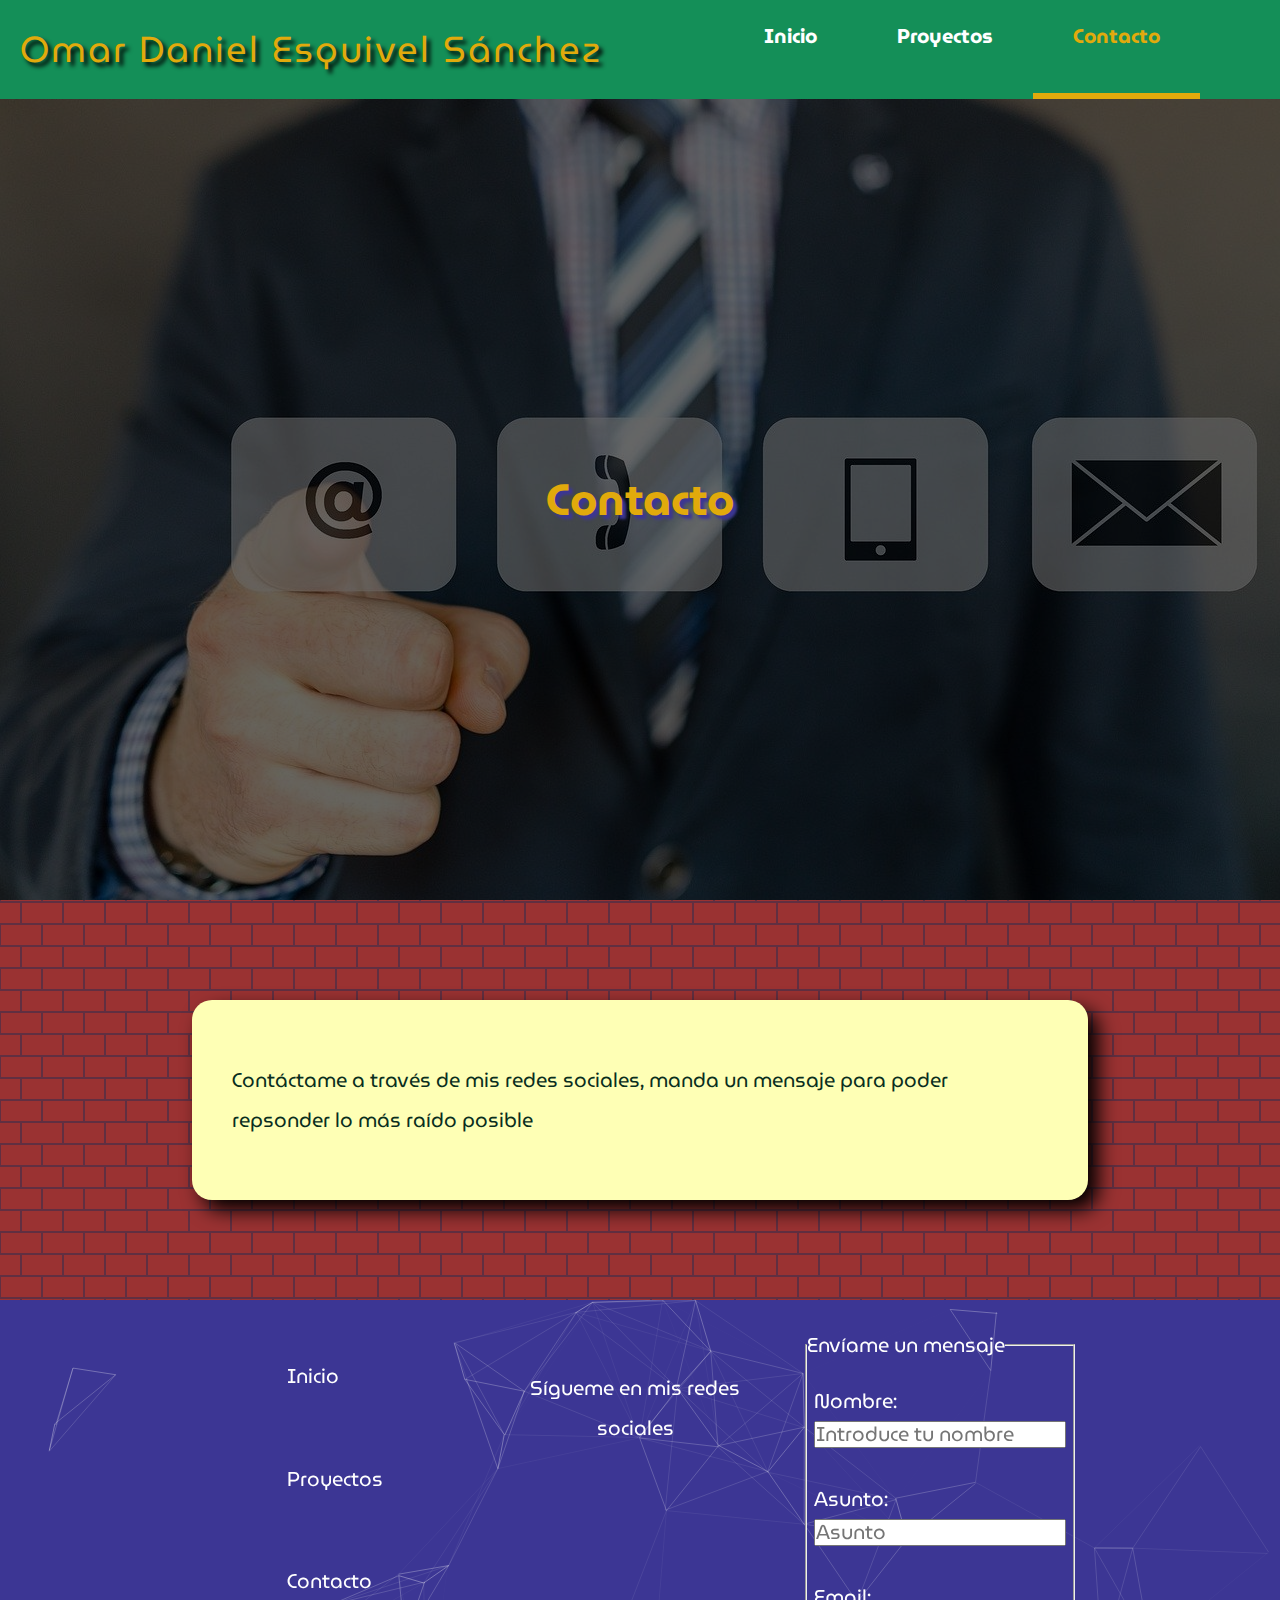
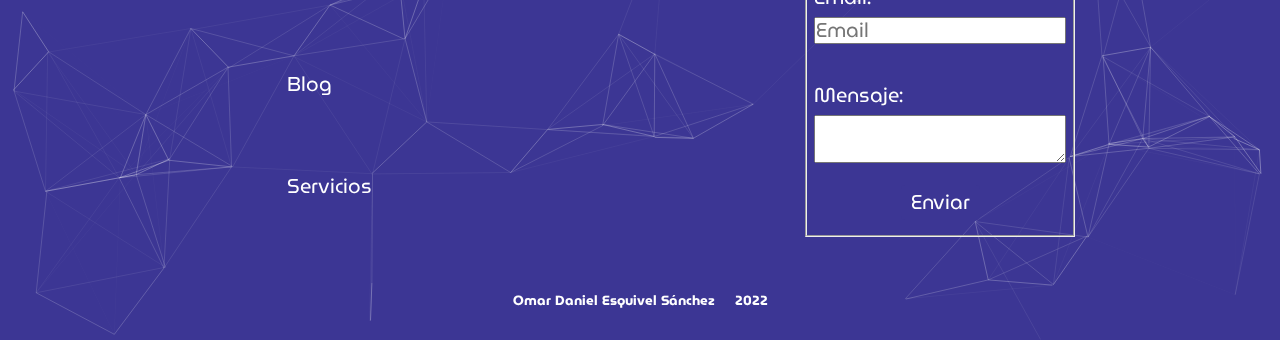
==== contact.html @ aa888d84 "Primer commit" ====
<!DOCTYPE html>
<html lang="es">
<head>
    <meta charset="UTF-8">
    <meta http-equiv="X-UA-Compatible" content="IE=edge">
    <meta name="viewport" content="width=device-width, initial-scale=1.0">
    <!-- NORMALIZE -->
    <link rel="stylesheet" href="./assets/css/normalize.css">
    <!-- STYLES -->
    <link rel="stylesheet" href="./assets/css/styles.css">
    <!-- GOOGLE FONTS -->
    <link rel="preconnect" href="https://fonts.googleapis.com">
    <link rel="preconnect" href="https://fonts.gstatic.com" crossorigin>
    <link href="https://fonts.googleapis.com/css2?family=MuseoModerno:wght@100;200;400;500;700&family=Ubuntu:ital,wght@0,300;0,500;1,300;1,500&display=swap" rel="stylesheet">    
    <!-- FONT AWESOME -->
    <link rel="stylesheet" href="https://cdnjs.cloudflare.com/ajax/libs/font-awesome/6.1.1/css/all.min.css" integrity="sha512-KfkfwYDsLkIlwQp6LFnl8zNdLGxu9YAA1QvwINks4PhcElQSvqcyVLLD9aMhXd13uQjoXtEKNosOWaZqXgel0g==" crossorigin="anonymous" referrerpolicy="no-referrer" />
    <title>ODES | Contacto</title>
</head>
<body>
    <header>
        <nav class="main-nav">
            <div class="mobile">
                <div class="header-mobile">
                    <div class="logo">
                        Omar Daniel Esquivel Sánchez
                    </div>
                    <div class="ODES">
                        ODES
                    </div>
                                        
                    <div class="menu-logo-mobile center-flex">
                        <i class="fa-solid fa-bars"></i>                            
                    </div>

                </div>
                <ul class="clear-list">
                    <li>
                        <a 
                            class="clear-link display-block" href="index.html"
                        >
                            Inicio
                        </a>
                    </li>
                    <li>
                        <a 
                            class="clear-link display-block" href="projects.html"
                        >
                            Proyectos
                        </a>
                    </li>
                    <li>
                        <a 
                            class="clear-link display-block" href="contact.html"
                        >
                            Contacto
                        </a>
                    </li>
                    <li>
                        <a 
                            class="clear-link display-block" href="blog.html"
                        >
                            Blog
                        </a>
                    </li>
                    <li>
                        <a 
                            class="clear-link display-block" href="services.html"
                        >
                            Servicios
                        </a>
                    </li>
                </ul>
            </div>
            <div class="desktop">

                <div class="logo">
                    Omar Daniel Esquivel Sánchez
                </div>
                <div class="menus center-flex">
                    <div class="main-menu">
                        <ul class="clear-list">
                            <li>
                                <a
                                    class="clear-link display-block" href="index.html"
                                >
                                    Inicio
                                </a>
                            </li>
                            <li>
                                <a
                                    class="clear-link display-block" href="projects.html"
                                >
                                    Proyectos
                                </a>
                            </li>
                            <li class="page-active">
                                <a
                                    class="clear-link display-block" href="contact.html"
                                >
                                    Contacto
                                </a>
                            </li>
                        </ul>
                    </div>
                    <div class="secondary-menu">

                        <div class="activate-secondary-menu">
                            <div class="menu-logo-desktop display-block">
                                <i class="fa-solid fa-bars"></i>                            
                            </div>
                            <ul class="clear-list">
                                <li>
                                    <a
                                        class="clear-link display-block" href="blog.html"
                                    >
                                        Blog
                                    </a>
                                </li>
                                <li>
                                    <a
                                        class="clear-link display-block" href="services.html"
                                    >
                                        Servicios
                                    </a>
                                </li>
                            </ul>
                        </div>
                    </div>
                </div>
            </div>
        </nav>
        <div class="hero">
            <div class="hero-container hero-container-contact">
                <div class="hero-message center-flex">
                    <h2><a class="clear-link" href="#presentation">Contacto</a></h2>
                </div>
            </div>
        </div>
        <div id="presentation"></div>
    </header>
    <main>
        <section class="section-presentations center-flex container-70 container-border container-shadow">
            <p>
                Contáctame a través de mis redes sociales, manda un mensaje para poder repsonder lo más raído posible 
            </p>
        </section>
    </main>
    <div id="particles-js"></div>
    <footer class="main-footer">
        <div class="footer-top-container">
            <div class="footer-nav-container center-flex">
                <ul class="clear-list">
                    <li>
                        <a class="clear-link display-block" href="">Inicio</a>
                    </li>
                    <li>
                        <a class="clear-link display-block" href="">Proyectos</a>
                    </li>
                    <li>
                        <a class="clear-link display-block" href="">Contacto</a>
                    </li>
                    <li>
                        <a class="clear-link display-block" href="">Blog</a>
                    </li>
                    <li>
                        <a class="clear-link display-block" href="">Servicios</a>
                    </li>
                </ul>
            </div>
            <div class="footer-contact">
                <div class="footer-social">
                    <ul class="clear-list">
                        <li>
                            <p class="text-center">Sígueme en mis redes sociales</p>
                        </li>
                        <li>
                            <a class="clear-link display-block social-turn-right" href="">
                                <i class="fa-brands fa-github"></i>
                            </a>
                        </li>
                        <li>
                            <a class="clear-link display-block social-turn-left" href="">
                                <i class="fa-brands fa-youtube"></i>
                            </a>
                        </li>
                        <li>
                            <a class="clear-link display-block social-turn-right" href="">
                                <i class="fa-brands fa-gitlab"></i>
                            </a>
                        </li>
                        <li>
                            <a class="clear-link display-block social-turn-left" href="">
                                <i class="fa-brands fa-facebook"></i>
                            </a>
                        </li>
                    </ul>
                </div>
                <fieldset class="footer-form">
                        <legend>Envíame un mensaje</legend>
                            <div class="field-row">
                                <label for="nombre">Nombre:</label>
                                <input type="text" id="nombre" placeholder="Introduce tu nombre" required>
                            </div>
                            <div class="field-row">
                                <label for="asunto">Asunto:</label>
                                <input type="text" id="asunto" placeholder="Asunto" required>
                            </div>
                            <div class="field-row">
                                <label for="email">Email:</label>
                                <input type="email" id="email" placeholder="Email">
                            </div>
                            <div class="field-row">
                                <label for="mensaje">Mensaje:</label>
                                <textarea id="mensaje" cols="16" rows="2"></textarea>
                            </div>
                            <input class="btn-submit" type="submit" value="Enviar">             
                </fieldset>
            </div>
        </div>
        <span class="legal center-flex">
            <h6> Omar Daniel Esquivel Sánchez &nbsp;&nbsp;&nbsp; 2022 </h6>
        </span>
    </footer>
</body>
<script src="./assets/js/app-navbar-main.js"></script>
<script src="./assets/particles/particles.js"></script>
<script src="./assets/particles/app.js"></script>
</html>
---- assets/css/styles.css ----
/*************************************************************************/
/******************************  Variables  ******************************/
/*************************************************************************/

:root {
    /* Main colors */
    --main-white:  #ffffff;
    --main-black:  #000000;
    --main-yellow: #E1AA0C;
    --main-red:    #9a3232;
    --main-blue:   #3c3694;    
    --main-pink:   #f83073;
    --main-green:  #148f58;
    /* Secondary colors */
    --yellow-1: #85780a;
    --yellow-2: #b4b229;
    --yellow-3: #c39200;
    --yellow-4: #feffb5;
    --red-1:    #c4302b;
    --red-2:    #441818;
    --blue-1:   #3d2b7e;
    --blue-2:   #18117c;
    --green-1:  #092e1d;
    --green-2:  #116161;
    --green-3:  #194b19;
    /* Size text */
    --size-micro:      0.4rem;
    --size-very-small: 0.8rem;
    --size-small:      1.2rem;
    --size-normal:     1.6rem;
    --size-large:      2rem;
    /* Size titles */
    --size-llllll: 2.4rem;
    --size-lllll:  2.8rem;
    --size-llll:   3.2rem;
    --size-lll:    3.6rem;
    --size-ll:     4rem;
    --size-l:      4.4rem;
    /* Fonts  Ubuntu 300 300 500 500 MuseoModerno 200 400 500 700*/
    /* font-family: 'MuseoModerno', cursive; */
    /* font-family: 'Ubuntu', sans-serif; */
}


/************************************************************/
/************************* Settings *************************/
/************************************************************/

*, *:before, *:after {
    box-sizing: inherit;
    margin:     0;
    padding:    0;
}

html {
    box-sizing: border-box;
    font-size:  62.5%;
}

body {    
    background-color: var(--main-red);
    background-image: url("data:image/svg+xml,%3Csvg width='42' height='44' viewBox='0 0 42 44' xmlns='http://www.w3.org/2000/svg'%3E%3Cg id='Page-1' fill='none' fill-rule='evenodd'%3E%3Cg id='brick-wall' fill='%230d2a58' fill-opacity='0.4'%3E%3Cpath d='M0 0h42v44H0V0zm1 1h40v20H1V1zM0 23h20v20H0V23zm22 0h20v20H22V23z'/%3E%3C/g%3E%3C/g%3E%3C/svg%3E");
    font-family:      'MuseoModerno', cursive;
    font-size:        var(--size-large);
    font-weight:      400;
    line-height:      2;    
}


/************************************************************/
/************************* Main Nav *************************/
/************************************************************/

.main-nav {
    background-color: var(--main-green);
    position:         fixed;
    top:              0;
    width:            100%;
    z-index:          100;
}

.desktop {
    align-items:     center;
    display:         flex;
    height:          11vh;
    justify-content: space-between;
}

.mobile {
    display: none;
}

.main-menu ul {
    align-items:     center;
    display:         flex;
    justify-content: center;
}

.main-menu a {
    border-bottom: solid 6px transparent;
    border-top:    solid 6px transparent;
    color:         var(--main-white);
    font-size:     var(--l);
    font-weight:   700;
    height:        11vh;
    margin:        0;
    padding:       1rem 4rem;
}

.main-menu a:hover {
    border-bottom: solid 6px var(--main-yellow);
    color:         var(--main-yellow);
}

.menu-logo-desktop {
    border-bottom: solid 6px transparent;
    border-top:    solid 6px transparent;
    color:         var(--main-white);
    font-size:     var(--l);
    font-weight:   700;   
    height:        11vh;
    margin:        0;
    padding:       1rem 4rem;
}

.menu-logo-desktop:hover {
    border-bottom: solid 6px var(--main-yellow);
    color:         var(--main-yellow);
}

.secondary-menu ul {
    display:  none;
    position: absolute;
}

.activate-secondary-menu:hover ul {
    align-items:    center;
    display:        flex;
    flex-direction: column;
    position:       absolute;
    right:          0rem;
    width:          20rem;
}

.activate-secondary-menu:hover li {
    background-color: var(--main-green);
    border-bottom:    solid 6px transparent;
    height:           11vh;
    margin:           0;
    width:            100%;
}

.activate-secondary-menu:hover li:hover {
    border-bottom: solid 6px var(--main-yellow);
    color:         var(--main-yellow);
}

.activate-secondary-menu:hover a {
    color:            var(--main-white);
    font-size:        var(--l);
    font-weight:      700;
    margin:           0;
    padding:          1rem 2rem;
}

.activate-secondary-menu:hover li:hover a {
    color: var(--main-yellow);
}

/* Logo */
.ODES {
    display: none;
}

.desktop .logo {
    color:          var(--main-yellow);
    font-size:      var(--size-lll);
    margin:         0 0 0 2rem;
    padding:        0;
    letter-spacing: 0.2rem;
    text-shadow:    0.4rem 0.4rem 0.4rem var(--main-black);
}


@media screen and (max-width: 1200px) {
    .main-menu a {
        padding: 1rem 2rem;
    }   

    .activate-secondary-menu:hover ul {
        width: 18rem;
    }

    /* Logo */
    .desktop .logo {
        color:     var(--main-yellow);
        font-size: var(--size-llll);
    }
}

@media screen and (max-width: 1100px) {
    .main-menu a {
        padding: 1rem 1.5rem;
    }
    
    .activate-secondary-menu:hover ul {
        width: 16rem;
    }
    
    /* Logo */
    .desktop .logo {
        color:     var(--main-yellow);
        font-size: var(--size-lllll);
    }
}

@media screen and (max-width: 950px) {
    .mobile {
        display:        flex;
        flex-direction: column; 
    }

    .header-mobile {
        display:         flex;
        justify-content: space-between;
        margin:          0 1rem;
    }

    .menu-logo-mobile {
        border-bottom: solid 6px transparent;
        border-top:    solid 6px transparent;
        color:         var(--main-white);
        font-size:     var(--l);
        font-weight:   700;   
        height:        11vh;
        margin:        0;
        padding:       0;
        width:         11vh;
    }
    
    .menu-logo-mobile:hover {
        border-bottom: solid 6px var(--main-yellow);
        color:         var(--main-yellow);
    }

    .mobile ul {
        align-items:      left;
        background-color: var(--main-green);
        display:          none;
        flex-direction:   column;
        justify-content:  center;
        position:         absolute;
        top:              11vh;
        width:            100%;
    }

    .mobile li {
        border-bottom: solid 6px transparent;
        border-top:    solid 6px transparent;
        color:         var(--main-white);
        font-weight:   700;   
        height:        11vh;
        margin:        0;
        padding:       0 3rem;
        width:         100%;
    }

    .mobile li:hover {
        border-bottom: solid 6px var(--main-yellow);
    }
    
    .mobile a {
        color: var(--main-white);
    }

    .mobile li:hover a {
        color: var(--main-yellow);
    }
    
    .desktop {
        display: none;
    }
    
    /* Logo */
    .mobile .logo {
        color:          var(--main-yellow);
        display:        block;
        font-size:      var(--size-lllll);
        height:         11vh;
        margin:         0 0 0 1rem;
        padding:        0.6rem 0;
        letter-spacing: 0.2rem;
        text-shadow:    0.4rem 0.4rem 0.4rem var(--main-black);
    }
}

@media screen and (max-width: 600px) {
    /* Logo */
    .mobile .logo {
        font-size: var(--size-llllll);
    }
}

@media screen and (max-width: 520px) {
    /* Logo */
    .mobile .logo {
        font-size: var(--size-large);
    }
}

@media screen and (max-width: 470px) {
    /* Logo */
    .mobile .logo {
        font-size: var(--size-normal);
        padding:   1.6rem 0 0.4rem 0;
    }
}

@media screen and (max-width: 400px) {
    /* Logo */
    .mobile .logo {
        display: none;
    }

    .ODES {
        color:          var(--main-yellow);
        display:        block;
        font-size:      var(--size-lllll);
        margin:         0 0 0 1rem;
        padding:        0;
        letter-spacing: 0.2rem;
        text-shadow:    0.4rem 0.4rem 0.4rem var(--main-black);
    }
}


/********************************************************************/
/******************************  Hero  ******************************/
/********************************************************************/

.hero-container-home {
    background: url('../img/jpg/fondo1.jpg') no-repeat center center/cover;
}

.hero-container-projects {
    background: url('../img/jpg/proyectos.jpg') no-repeat center center/cover;
}

.hero-container-contact {
    background: url('../img/jpg/contacto.jpg') no-repeat center center/cover;
}

.hero-container {
    height:     89vh;
    margin-top: 11vh;
}

.hero-message {
    background:  rgba(0, 0, 0, 0.6);
    height:      89vh;
    margin-top:  11vh;
}

.hero-message a {
    color:       var(--main-yellow);
    font-size:   var(--size-l);
    text-shadow: 0.4rem 0.4rem 0.3rem var(--main-blue);
}

.hero-message h2 {
    transition:  all linear 0.2s;
}

.hero-message h2:hover {
    transform: scale(2);
}

@media screen and (max-width: 660px) {
    .hero-message a {
        font-size: var(--size-llll);
    }
}

@media screen and (max-width: 600px) {
    .hero-container {
        background: none;
    }   
}

@media screen and (max-width: 540px) {
    .hero-message a {
        font-size: var(--size-llllll);
    }
}

@media screen and (max-width: 380px) {
    .hero-message a {
        font-size: var(--size-large);
    }
}


/*****************************************************************************/
/******************************  Presentations  ******************************/
/*****************************************************************************/

.section-presentations {
    background-color: var(--yellow-4);
    color:            var(--green-1);
    margin:           10rem auto;
    padding:          6rem 4rem;
}


/*************************************************************************/
/******************************  Blackjack  ******************************/
/*************************************************************************/

.blackjack-container {
    align-items:      center;
    background-color: var(--blue-1);
    color:            var(--main-white);
    display:          flex;
    font-size:        var(--size-llllll);
    flex-direction:   column;
    justify-content:  space-around;
    padding:          4rem 6rem;
}

.blackjack-title {
    font-size:   12rem;
    text-shadow: 2rem 2rem 0.8rem var(--main-black);
}

.blackjack-cards {
    align-items:     center;
    display:         flex;
    justify-content: center;
    margin:          4rem 0;
    width:           90%;
}

.blackjack-cards img {
    margin:     4rem;
    transition: all linear 0.4s;
    width:      25%;
}

.blackjack-cards img:hover {
    transform: rotate(25deg);
}

.blackjack-button {
    background-color: var(--blue-2);
    border:           solid 4px var(--yellow-1);
    border-radius:    8px;
    margin:           0;
    transition:       all linear 0.4s;
    width:            40%;
}

.blackjack-button:hover {
    background-color: var(--green-1);
}

.blackjack-button a {
    color:     var(--yellow-1);
    font-size: var(--size-lll);
    margin:    2rem 0;
}

.blackjack-text {
    margin:     6rem 0;
    text-align: justify;
    width:      80%;
}

@media screen and (max-width: 1040px) {
    .hidden-card {
        display: none;
    }

    .blackjack-cards {
        margin: 0 0 4rem 0;
    }

    .blackjack-cards img {
        width: 50%;
    }

    .blackjack-button {
        width: 60%;
    }
}

@media screen and (max-width: 760px) {
    .blackjack-title {
        font-size: 8rem;
    }
    
    .blackjack-button {
        width: 80%;
    }

    .blackjack-text {
        width: 100%;
    }
}

@media screen and (max-width: 620px) {    
    .blackjack-button {
        width: 100%;
    }
}

@media screen and (max-width: 520px) {
    .blackjack-container {
        font-size: var(--size-large);
    }
    
    .blackjack-title {
        font-size: 6rem;
    }
    
    .blackjack-cards img {
        width: 80%;
    }

    .blackjack-button a {
        font-size: var(--size-lllll);
    }
}

@media screen and (max-width: 420px) {
    .blackjack-title {
        font-size: var(--size-l);
    }
    
    .blackjack-cards img {
        width: 100%;
    }

    .blackjack-button a {
        font-size: var(--size-large);
    }
}

@media screen and (max-width: 380px) {
    .blackjack-cards img {
        width: 15rem;
    }
}

@media screen and (max-width: 300px) {
    .blackjack-button a {
        font-size: var(--size-normal);
    }
}


/***********************************************************************/
/******************************  Youtube  ******************************/
/***********************************************************************/

.container-youtube {
    background-color: var(--main-white);
    color:            var(--red-1);
    flex-direction:   column;
    margin:           10rem auto;
    padding:          6rem 4rem;
}

.presentation-youtube {
    margin-bottom: 6rem;
}

.logo-youtube {
    font-size: 30rem;
}

.element-youtube {
    margin:  4rem auto;
    padding: 0;
}

.element-youtube-title h3 {
    font-size: var(--size-lll);
}

.element-youtube-video {
    margin: 4rem 0;
    padding: 0;
    height: 50rem;
}

@media screen and (max-width: 1000px) {
    .element-youtube-video {
        height: 40rem;
    }   
}

@media screen and (max-width: 900px) {
    .element-youtube-video {
        height: 36rem;
    }   
}

@media screen and (max-width: 800px) {
    .logo-youtube {
        font-size: 20rem;
    }

    .element-youtube-video {
        height: 34rem;
    }   
}

@media screen and (max-width: 700px) {
    .element-youtube-video {
        height: 32rem;
    }   
}

@media screen and (max-width: 600px) {
    .element-youtube-video {
        height: 30rem;
    }   
}

@media screen and (max-width: 500px) {
    .element-youtube-video {
        height: 28rem;
    }   
}

@media screen and (max-width: 400px) {
    .element-youtube-video {
        height: 26rem;
    }   
}

@media screen and (max-width: 300px) {
    .element-youtube-video {
        height: 24rem;
    }   
}

/************************************************************************/
/******************************  Projects  ******************************/
/************************************************************************/


.projects-container {
    align-items:     center;
    display:         flex;
    flex-direction:  column;
    justify-content: center;
    margin:          2rem 0;
    padding:         0;
    width:           100%;
}

.project-container {
    align-items:     center;
    display:         flex;
    flex-direction:  column;
    justify-content: center;
    margin-bottom:   14rem;
    position:        relative;
    width:           85%;
}

.project-title {
    align-items:   center;
    display:       flex;
    justify-items: center;
    position:      relative;
    top:           2rem;
    width:         100%;    
    z-index:       20;
}

.project-title-right {
    flex-direction: row-reverse;
    right:          6rem;
}

.project-title-left {
    flex-direction: row;
    left:           6rem;
}

.project-title h2 {
    background-color: var(--blue-2);
    color:            var(--main-white);
    font-weight:      400;
    text-align:       center;
    width:            38%;
}

.project-box {
    background-color: var(--yellow-3);
    display: flex;
    height:  24rem;
    margin:  0;
    padding: 0;
}

.project-box-right {
    flex-direction: row-reverse;
}

.project-box-left {
    flex-direction: row;
}

.project-information {
    align-items:     center;
    display:         flex;
    flex-direction:  column;
    justify-content: center;
    margin:          0;
    padding:         0;
    width:           50%;
}

.project-text {
    color:      var(--main-white);
    height:     60%;
    padding:    2rem 4rem;
    text-align: justify;
}

.project-link {
    display: flex;
    padding: 0 4rem;
    width:   100%;
}

.project-link a {
    color: var(--main-white);
}

.project-link a:hover {
    color: var(--blue-2);
}

.project-image {
    align-items:     center;
    display:         flex;
    justify-content: center;
    width:           50%;
}

.project-image img {
    height:     30rem;
    transition: all linear 0.4s;
}

.project-image img:hover {
    transform: scale(1.02);
}

@media screen and (max-width: 1200px) {
    .project-container {
        margin-bottom: 28rem;
    }

    .project-title-right,
    .project-title-left {
        flex-direction:  row;
        justify-content: center;
        left:            auto;
        right:           auto;
    }
    
    .project-title h2 {
        width: 60%;
    }

    .project-information {
        padding-top: 2rem;
        width:       100%;
    }

    .project-box-right,
    .project-box-left {
        flex-direction: column;
    }

    .project-box {
        height: 28rem;
    }

    .project-link {
        margin-top: 1rem;
    }

    .project-image {
        width: 100%;
    }
}

@media screen and (max-width: 800px) {
    .project-container {
        margin-bottom: 26rem;
    }

    .project-title h2 {
        width: 80%;
    }

    .project-link {
        margin-top: 2rem;
    }

    .project-image img {
        height: 26rem;
    }   
}

@media screen and (max-width: 700px) {
    .project-container {
        margin-bottom: 24rem;
    }

    .project-image img {
        height: 22rem;
    }   

    .project-box {
        height: 32rem;
    }
    
    .project-link {
        margin-top: 3rem;
    }
}

@media screen and (max-width: 600px) {
    .project-container {
        margin-bottom: 22rem;
    }
    
    .project-title h2 {
        width: 90%;
    }

    .project-box {
        height: 38rem;
    }

    .project-link {
        margin-top: 4rem;
    }

    .project-image img {
        height: 18rem;
    }   
}

@media screen and (max-width: 500px) {
    .project-container {
        margin-bottom: 20rem;
    }
    
    .project-title h2 {
        width: 95%;
    }

    .project-box {
        height: 44rem;
    }

    .project-link {
        margin-top: 5rem;
    }

    .project-image img {
        height: 16rem;
    }   
}

@media screen and (max-width: 400px) {
    .project-container {
        margin-bottom: 18rem;
    }
    
    .project-box {
        height: 50rem;
    }

    .project-link {
        margin-top: 6rem;
    }

    .project-image img {
        height: 14rem;
    }   
}

@media screen and (max-width: 360px) {
    .project-information {
        padding-top: 0rem;
    }

    .project-box {
        height: 54rem;
    }

    .project-link {
        margin-top: 7rem;
    }
}

@media screen and (max-width: 320px) {
    .project-box {
        height: 58rem;
    }

    .project-link {
        margin-top: 8rem;
    }
}


/**********************************************************************/
/******************************  Footer  ******************************/
/**********************************************************************/

#particles-js {
    align-items:      center;
    background-color: var(--main-blue);
    color:            var(--main-white);
    display:          flex;
    flex-direction:   column;
    height:           64rem;
    justify-content:  space-around;
    margin:           0;
    padding:          0;
    position:         absolute;
    width:            100%;
    z-index:          -10;
}

.main-footer {
    align-items:      center;
    color:            var(--main-white);
    display:          flex;
    flex-direction:   column;
    height:           64rem;
    justify-content:  space-around;
    margin:           0;
    padding:          0;
    position:         absolute;
    width:            100%;
    z-index:          -10;
}

.main-footer a {
    color: var(--main-white);
}

.footer-top-container {
    align-items:      center;
    display:          flex;
    flex-direction:   row;
    height:           80%;
    justify-content:  center;
    margin:           0;
    padding:          0;
    position:         relative;
    width:            100%;
    z-index:          10;
}

.footer-nav-container ul {
    align-items:     center;
    display:         flex;
    flex-direction:  column;
    height:          100%;
    justify-content: space-around;
}

.footer-nav-container li {
    align-items: left;
    width:       100%;
    display:     flex;
}
    
.footer-nav-container a:hover {
    color: var(--main-yellow);
}

.footer-contact {
    align-items:      center;
    display:          flex;
    flex-direction:   row;
    height:           100%;
    justify-content:  center;
    margin:           0;
    padding:          0;
}

.footer-nav-container,
.footer-social {
    height:  100%;
    margin:  0 2rem;
    padding: 0;
    width:   26rem;
}

.footer-social ul {
    align-items:     center;
    display:         flex;
    flex-direction:  column;
    height:          100%;
    justify-content: space-around;
    margin:          0;
    padding:         0;
}

.social-turn-left i,
.social-turn-right i {
    font-size:  var(--size-l);
    transition: all linear 0.2s;
}

.social-turn-left i:hover,
.social-turn-right i:hover {
    color: var(--main-yellow);
}

.social-turn-left i:hover {
    transform: scale(2.4) rotate(-30deg);
}

.social-turn-right i:hover {
    transform: scale(2.4) rotate(30deg);
}

.footer-form {
    align-items:      center;
    color:            var(--main-white);
    display:          flex;
    flex-direction:   column;
    height:           100%;
    justify-content:  space-around;
    margin:           0 2rem;
    padding:          0 0 1rem 0;
    width:            26rem;
}

.field-row {
    align-items:     left;
    display:         flex;
    flex-direction:  column;
    justify-content: space-between;
    margin:          1rem 0;
    padding:         0;
    width:           95%;
}

.btn-submit {
    background-color: var(--main-blue);
    border:           solid 0 transparent;
    border-radius:    0.4rem;
    color:            var(--main-white);
    padding:          0.6rem 1rem;
}

.btn-submit:hover {
    background-color: var(--main-yellow);
    border-radius:    0.4rem;
    color:            var(--main-blue);
    cursor:           pointer;
}

.legal {
    margin:   0;
    padding:  0;
    position: relative;
    z-index:  10;
}

@media screen and (max-width: 900px) {
    .main-footer {
        height: 169rem;
    }
    
    #particles-js {
        height: 169rem;
    }

    .footer-top-container {
        flex-direction: column;
        height:         90%;
    }

    .footer-contact {
        height:         66%;
        flex-direction: column;
    }

    .footer-nav-container {
        height: 33%;
        margin: 2rem 0;
        width:  30rem;
    }
    
    .footer-social {
        height: 50%;
        margin: 2rem 0;
        width:  30rem;
    }
    
    .footer-form {
        height: 50%;
        margin: 2rem 0;
        width:  30rem;
    }
}

@media screen and (max-width: 320px) {
    .footer-nav-container {
        width: 24rem;
    }
    
    .footer-social {
        width: 24rem;
    }
    
    .footer-form {
        width: 24rem;
    }
}

@media screen and (max-width: 280px) {
    .footer-nav-container {
        width: 20rem;
    }
    
    .footer-social {
        width: 20rem;
    }
    
    .footer-form {
        width: 20rem;
    }
}


/*************************************************************/
/************************* Utilities *************************/
/*************************************************************/

/* Center */
.center-flex {
    align-items:     center;
    display:         flex;
    justify-content: center;
}

/* Clear */
.clear-margin {
    margin: 0;
}

.clear-link {
    text-decoration: none;
}

.clear-list {
    list-style: none;
}

.clear-padding {
    padding: 0;
}

.mon {
    margin:  0;
    padding: 0;
}

/* Containers */
.container-border {
    border-radius: 2rem;
}

.container-border-small {
    border-radius: 0.5rem;
}

.container-90 {
    width: 90%;
}

.container-80 {
    width: 80%;
}

.container-70 {
    width: 70%;
}

.container-60 {
    width: 60%;
}

@media screen and (max-width: 800px) {
    .container-80,
    .container-70,
    .container-60 {
        width: 90%;
    }
}   

.container-shadow {
    box-shadow: 1rem 1rem 2rem var(--main-black);
}

/* Display */
.display-block {
    display: block;
}

.display-flex {
    display: flex;
}

.display-grid {
    display: grid;
}

.display-none {
    display: none;
}

/* Links */
.page-active a {
    border-bottom: solid 6px var(--main-yellow);
    color:         var(--main-yellow);
}

/* Sections */

.section-width {
    width: 100%;
}


/* Text */

.text-center {
    text-align: center;
}

.text-justify {
    text-align: justify;
}
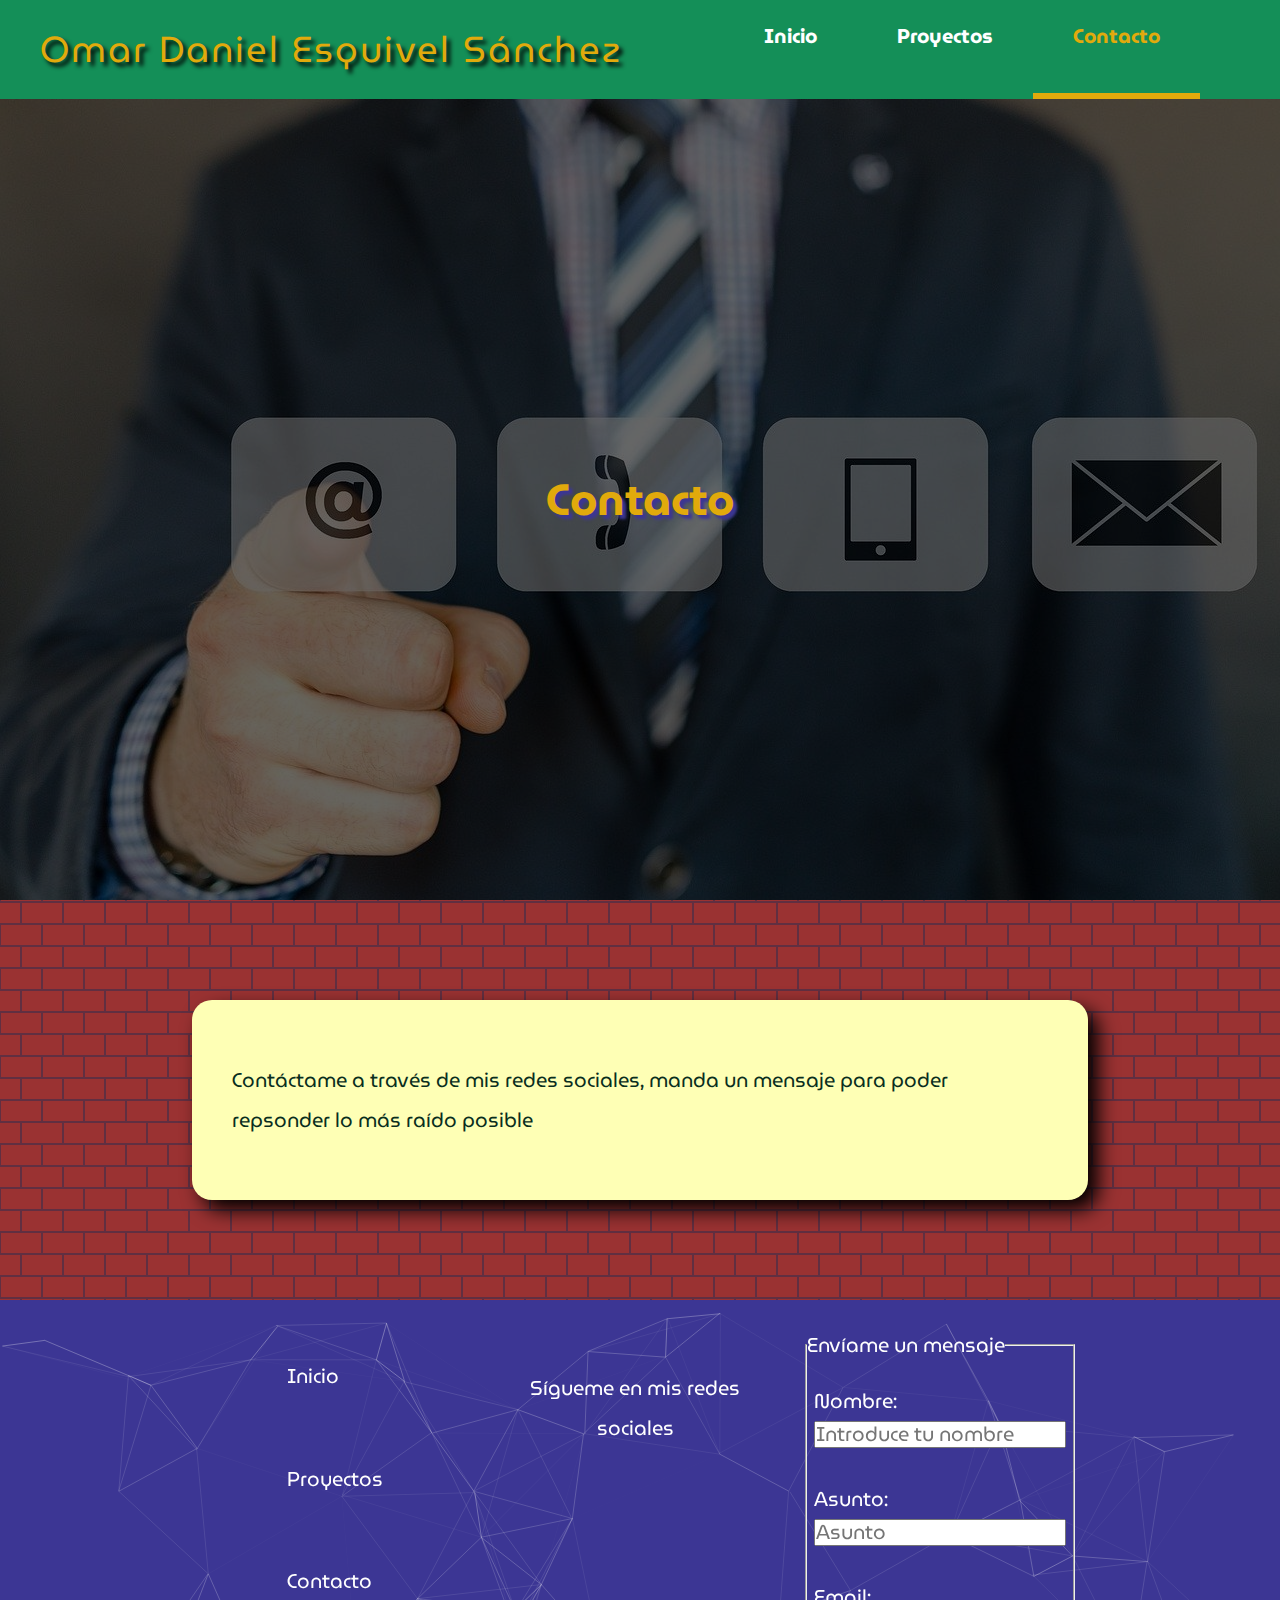
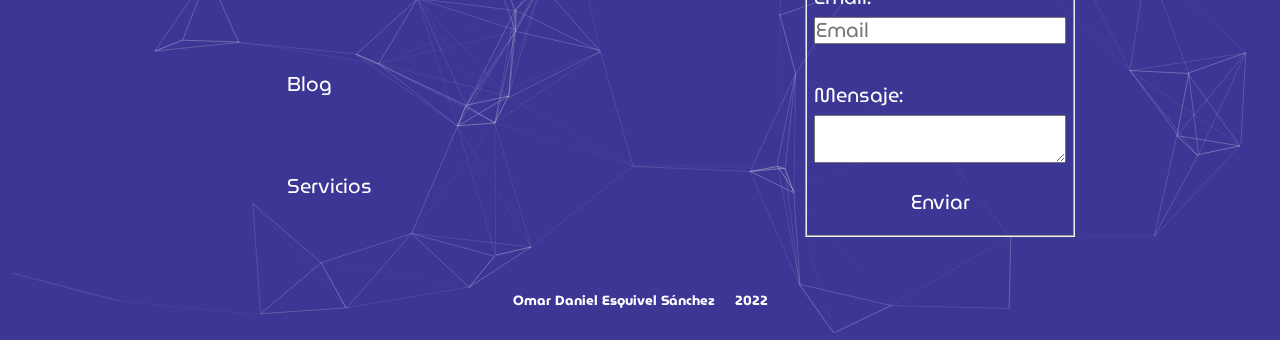
==== commit 3e206960: "Navbar fix" ====
--- a/contact.html
+++ b/contact.html
@@ -33,7 +33,7 @@
                     </div>
 
                 </div>
-                <ul class="clear-list">
+                <ul class="clear-list mobile-none-ul">
                     <li>
                         <a 
                             class="clear-link display-block" href="index.html"
--- a/assets/css/styles.css
+++ b/assets/css/styles.css
@@ -173,12 +173,16 @@
 }
 
 .desktop .logo {
-    color:          var(--main-yellow);
-    font-size:      var(--size-lll);
-    margin:         0 0 0 2rem;
-    padding:        0;
-    letter-spacing: 0.2rem;
-    text-shadow:    0.4rem 0.4rem 0.4rem var(--main-black);
+    align-items:     center;
+    color:           var(--main-yellow);
+    display:         flex;
+    font-size:       var(--size-lll);
+    height:          100%;
+    justify-content: center;
+    margin:          0;
+    padding:         0 0 0 4rem;
+    letter-spacing:  0.2rem;
+    text-shadow:     0.4rem 0.4rem 0.4rem var(--main-black);
 }
 
 
@@ -193,7 +197,6 @@
 
     /* Logo */
     .desktop .logo {
-        color:     var(--main-yellow);
         font-size: var(--size-llll);
     }
 }
@@ -209,7 +212,6 @@
     
     /* Logo */
     .desktop .logo {
-        color:     var(--main-yellow);
         font-size: var(--size-lllll);
     }
 }
@@ -223,7 +225,7 @@
     .header-mobile {
         display:         flex;
         justify-content: space-between;
-        margin:          0 1rem;
+        margin:          0 1rem 0 0;
     }
 
     .menu-logo-mobile {
@@ -235,7 +237,7 @@
         height:        11vh;
         margin:        0;
         padding:       0;
-        width:         11vh;
+        width:         7rem;
     }
     
     .menu-logo-mobile:hover {
@@ -243,7 +245,18 @@
         color:         var(--main-yellow);
     }
 
-    .mobile ul {
+    .mobile-ul {
+        align-items:      left;
+        background-color: var(--main-green);
+        display:          flex;
+        flex-direction:   column;
+        justify-content:  center;
+        position:         absolute;
+        top:              11vh;
+        width:            100%;
+    }
+
+    .mobile-none-ul {
         align-items:      left;
         background-color: var(--main-green);
         display:          none;
@@ -283,14 +296,16 @@
     
     /* Logo */
     .mobile .logo {
-        color:          var(--main-yellow);
-        display:        block;
-        font-size:      var(--size-lllll);
-        height:         11vh;
-        margin:         0 0 0 1rem;
-        padding:        0.6rem 0;
-        letter-spacing: 0.2rem;
-        text-shadow:    0.4rem 0.4rem 0.4rem var(--main-black);
+        align-items:     center;
+        color:           var(--main-yellow);
+        display:         flex;
+        font-size:       var(--size-lllll);
+        height:          11vh;
+        justify-content: center;
+        margin:          0;
+        padding:         0 0 0 2rem;
+        letter-spacing:  0.2rem;
+        text-shadow:     0.4rem 0.4rem 0.4rem var(--main-black);
     }
 }
 
@@ -312,7 +327,6 @@
     /* Logo */
     .mobile .logo {
         font-size: var(--size-normal);
-        padding:   1.6rem 0 0.4rem 0;
     }
 }
 
@@ -1249,7 +1263,6 @@
     width: 100%;
 }
 
-
 /* Text */
 
 .text-center {
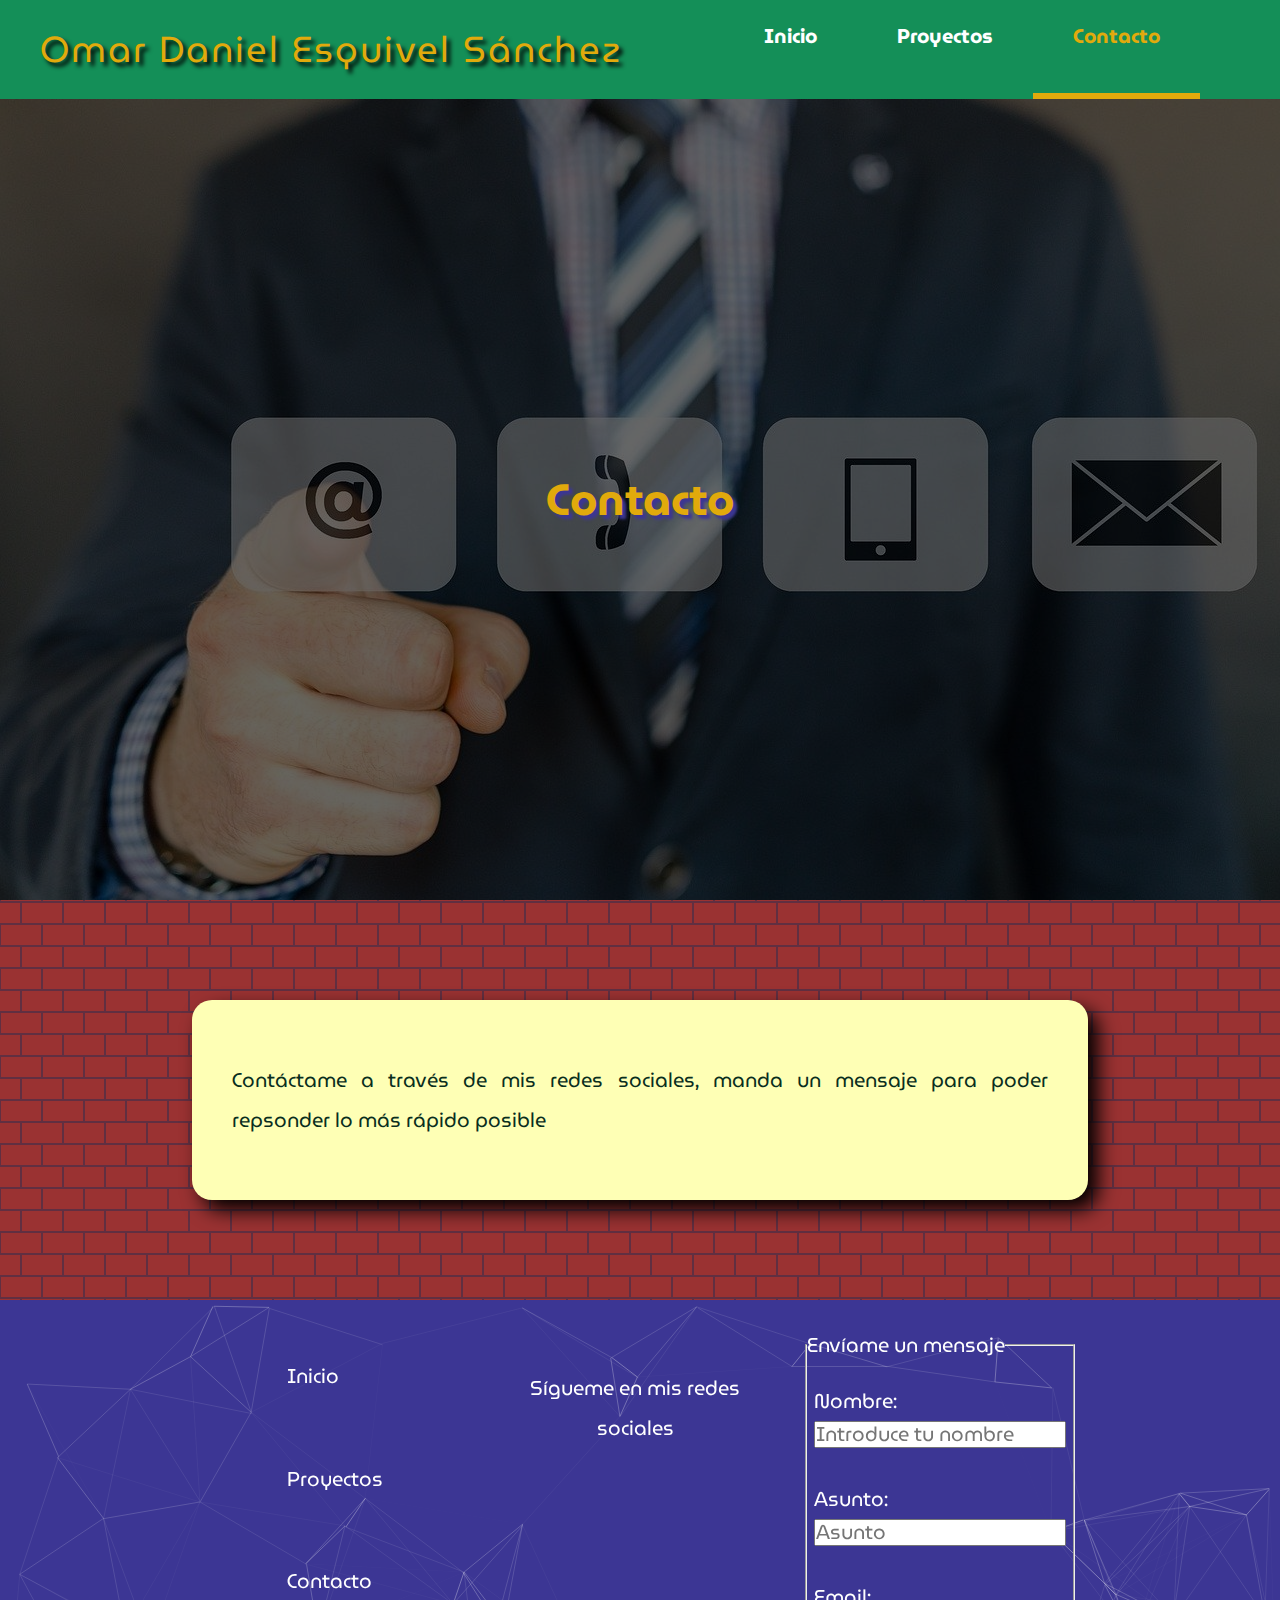
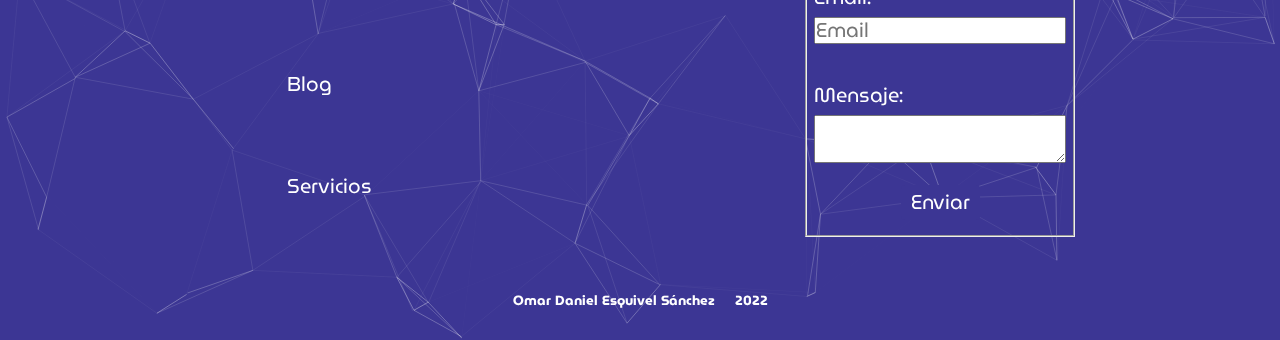
==== commit dfd9ca22: "Style fix" ====
--- a/contact.html
+++ b/contact.html
@@ -141,7 +141,7 @@
     <main>
         <section class="section-presentations center-flex container-70 container-border container-shadow">
             <p>
-                Contáctame a través de mis redes sociales, manda un mensaje para poder repsonder lo más raído posible 
+                Contáctame a través de mis redes sociales, manda un mensaje para poder repsonder lo más rápido posible 
             </p>
         </section>
     </main>
--- a/assets/css/styles.css
+++ b/assets/css/styles.css
@@ -414,18 +414,6 @@
 }
 
 
-/*****************************************************************************/
-/******************************  Presentations  ******************************/
-/*****************************************************************************/
-
-.section-presentations {
-    background-color: var(--yellow-4);
-    color:            var(--green-1);
-    margin:           10rem auto;
-    padding:          6rem 4rem;
-}
-
-
 /*************************************************************************/
 /******************************  Blackjack  ******************************/
 /*************************************************************************/
@@ -1259,6 +1247,14 @@
 
 /* Sections */
 
+.section-presentations {
+    background-color: var(--yellow-4);
+    color:            var(--green-1);
+    margin:           10rem auto;
+    padding:          6rem 4rem;
+    text-align:       justify;
+}
+
 .section-width {
     width: 100%;
 }
